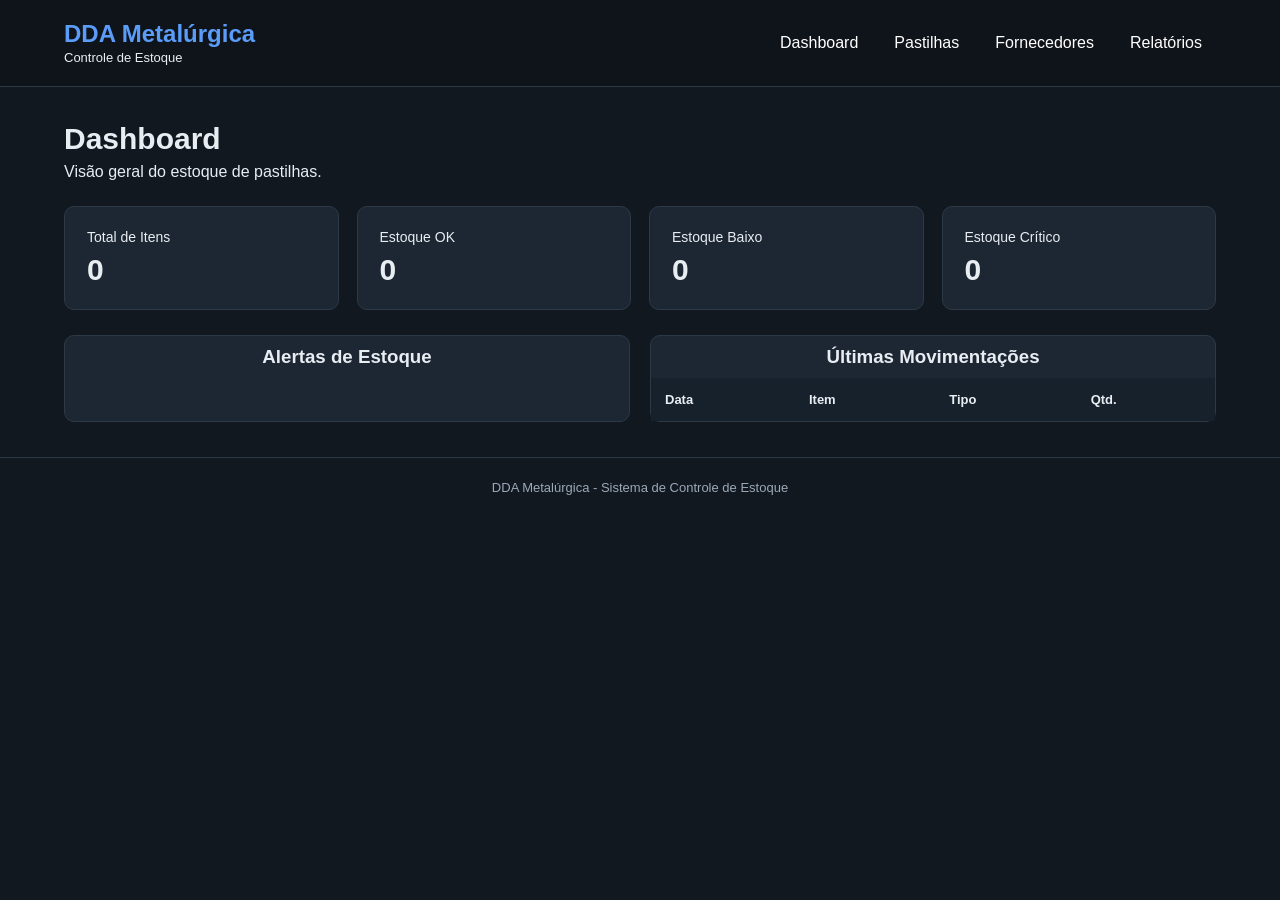
==== index.html @ c15c0b15 "Adaptação indexhtml e correções de ortografia" ====
<!DOCTYPE html>
<html lang="pt-BR">

<head>
    <meta charset="UTF-8">
    <meta name="viewport" content="width=device-width, initial-scale=1.0">
    <title>DDA Metalúrgica | Dashboard</title>

    <link rel="stylesheet" href="painel.css">
</head>

<body>

    <header class="site-header">

        <div class="header-container">

            <div class="logo">
                <h1>DDA Metalúrgica</h1>
                <span>Controle de Estoque</span>
            </div>

            <nav class="main-nav">

                <a href="index.html" class="nav-link">
                    Dashboard
                </a>

                <a href="pastilhas.html" class="nav-link">
                    Pastilhas
                </a>

                <a href="fornecedores.html" class="nav-link">
                    Fornecedores
                </a>

                <a href="relatorios.html" class="nav-link">
                    Relatórios
                </a>

            </nav>

        </div>

    </header>


    <main class="main-container">

        <section class="page-header">

            <div class="page-title">

                <h2>Dashboard</h2>

                <p>
                    Visão geral do estoque de pastilhas.
                </p>

            </div>

        </section>


        <!-- RESUMO -->

        <section class="dashboard-summary">

            <div class="summary-card">

                <span class="summary-title">
                    Total de Itens
                </span>

                <strong id="total-itens">
                    0
                </strong>

            </div>


            <div class="summary-card">

                <span class="summary-title">
                    Estoque OK
                </span>

                <strong id="estoque-ok">
                    0
                </strong>

            </div>


            <div class="summary-card">

                <span class="summary-title">
                    Estoque Baixo
                </span>

                <strong id="estoque-baixo">
                    0
                </strong>

            </div>


            <div class="summary-card">

                <span class="summary-title">
                    Estoque Crítico
                </span>

                <strong id="estoque-critico">
                    0
                </strong>

            </div>

        </section>


        <!-- ALERTAS E MOVIMENTAÇÕES -->

        <section class="dashboard-grid">

            <div class="painel">

                <h3>Alertas de Estoque</h3>

                <div class="alert-list" id="lista-alertas">

                </div>

            </div>


            <div class="painel">

                <h3>Últimas Movimentações</h3>

                <table class="data-table">

                    <thead>

                        <tr>
                            <th>Data</th>
                            <th>Item</th>
                            <th>Tipo</th>
                            <th>Qtd.</th>
                        </tr>

                    </thead>

                    <tbody id="lista-movimentacoes">

                    </tbody>

                </table>

            </div>

        </section>

    </main>


    <footer class="site-footer">

        <p>
            DDA Metalúrgica - Sistema de Controle de Estoque
        </p>

    </footer>


    <script src="painel.js"></script>

</body>

</html>
---- painel.css ----
* {
    margin: 0;
    padding: 0;
    box-sizing: border-box;
    font-family: Arial, sans-serif;
}

body {
    background-color: #121820;
    color: #e8edf2;
}

/* HEADER */

.site-header {
    background-color: #0f141b;
    border-bottom: 1px solid #2c3a47;
}

.header-container {
    width: 90%;
    margin: auto;
    padding: 20px 0;

    display: flex;
    justify-content: space-between;
    align-items: center;
}

.logo h1 {
    color: #5a9cf8;
    font-size: 24px;
}

.logo span {
    font-size: 13px;
}

/* MENU */

.main-nav {
    display: flex;
    gap: 8px;
}

.nav-link {
    color: white;
    text-decoration: none;
    padding: 10px 14px;
    border-radius: 6px;
}

.nav-link:hover {
    background-color: #1c2733;
    color: white;
}

/* CONTEÚDO */

.main-container {
    width: 90%;
    max-width: 1200px;
    margin: 35px auto;
}

.page-header {
    margin-bottom: 25px;
}

.page-title h2 {
    font-size: 30px;
    margin-bottom: 7px;
}

/* CARDS */

.dashboard-summary {
    display: grid;
    grid-template-columns: repeat(4, 1fr);
    gap: 18px;
    margin-bottom: 25px;
}

.summary-card {
    background-color: #1c2733;
    border: 1px solid #2c3a47;
    border-radius: 10px;
    padding: 22px;
}

.summary-card:hover {
    background-color: #243342;
}

.summary-title {
    display: block;
    font-size: 14px;
    margin-bottom: 8px;
}

.summary-card {
    font-size: 30px;
}

/* GRID */

.dashboard-grid {
    display: grid;
    grid-template-columns: 1fr 1fr;
    gap: 20px;
}

/* PAINÉIS */

.painel {
    background-color: #1c2733;
    border: 1px solid #2c3a47;
    border-radius: 10px;
}

h3 {
    text-align: center;
    margin: 10px;
}

/* ALERTAS */

.alert-list {
    padding: 15px;
}

.alert {
    padding: 14px;
    margin-bottom: 10px;
    border-radius: 7px;
}

.alert-content strong {
    display: block;
    margin-bottom: 5px;
}

.alert-content span {
    font-size: 13px;
}

.alert-critical {
    background-color: rgba(235, 87, 87, 0.10);
}

.alert-warning {
    background-color: rgba(242, 201, 76, 0.10);
}

.alert .status {
    display: inline-block;
    margin-top: 8px;
}

.alert-critical .status {
    color: #eb5757;
}

.alert-warning .status {
    color: #f2c94c;
}

/* TABELA */

.data-table {
    width: 100%;
    border-collapse: collapse;
}

.data-table th {
    background-color: #16212c;
    text-align: left;
    padding: 14px;
    font-size: 13px;
}

.data-table td {
    padding: 14px;
    border-top: 1px solid #2c3a47;
    font-size: 14px;
}

.data-table tr:hover {
    background-color: #243342;
}

/* FOOTER */

.site-footer {
    text-align: center;
    border-top: 1px solid #2c3a47;
    padding: 22px;
    color: #9aa9b8;
    font-size: 13px;
    margin-top: 30px;
}

/* RESPONSIVO */

@media (max-width: 800px) {

    .header-container {
        flex-direction: column;
        gap: 20px;
    }

    .main-nav {
        flex-wrap: wrap;
        justify-content: center;
    }

    .dashboard-summary {
        grid-template-columns: 1fr 1fr;
    }

    .dashboard-grid {
        grid-template-columns: 1fr;
    }
}

@media (max-width: 500px) {

    .dashboard-summary {
        grid-template-columns: 1fr;
    }
}

.summary-card {
    transition: 0.5s;
}

.summary-card:hover {
    transform: scale(1.1);
}
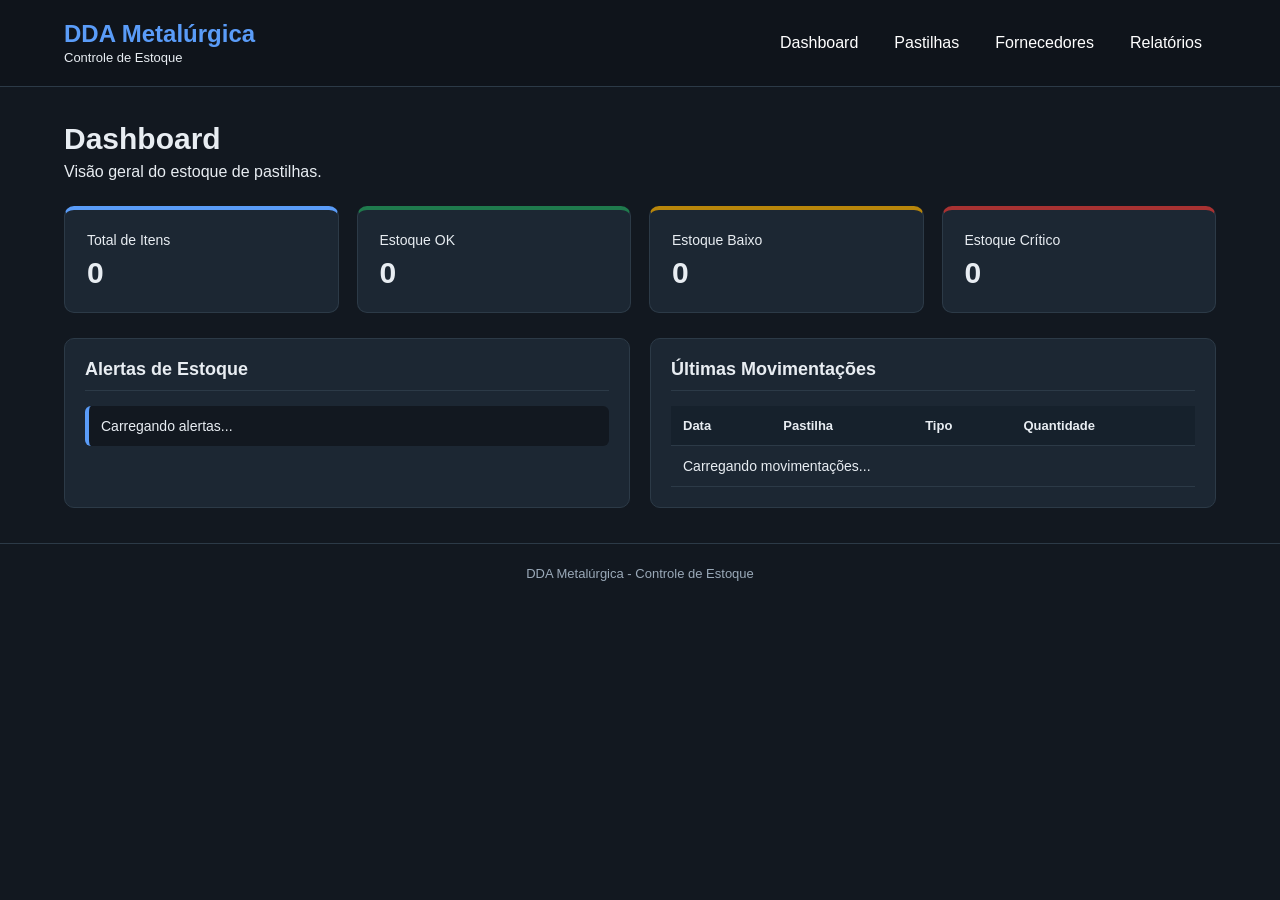
==== commit 787f6b63: "Remodel painel (index)" ====
--- a/index.html
+++ b/index.html
@@ -1,15 +1,17 @@
 <!DOCTYPE html>
-<html lang="pt-BR">
+<html lang="pt-br">
 
 <head>
     <meta charset="UTF-8">
     <meta name="viewport" content="width=device-width, initial-scale=1.0">
-    <title>DDA Metalúrgica | Dashboard</title>
+    <title>Dashboard - DDA Metalúrgica</title>
 
     <link rel="stylesheet" href="painel.css">
 </head>
 
 <body>
+
+    <!-- HEADER -->
 
     <header class="site-header">
 
@@ -21,160 +23,101 @@
             </div>
 
             <nav class="main-nav">
-
-                <a href="index.html" class="nav-link">
-                    Dashboard
-                </a>
-
-                <a href="pastilhas.html" class="nav-link">
-                    Pastilhas
-                </a>
-
-                <a href="fornecedores.html" class="nav-link">
-                    Fornecedores
-                </a>
-
-                <a href="relatorios.html" class="nav-link">
-                    Relatórios
-                </a>
-
+                <a href="index.html" class="nav-link">Dashboard</a>
+                <a href="pastilhas.html" class="nav-link">Pastilhas</a>
+                <a href="fornecedores.html" class="nav-link">Fornecedores</a>
+                <a href="relatorios.html" class="nav-link">Relatórios</a>
             </nav>
 
         </div>
 
     </header>
 
-
     <main class="main-container">
 
-        <section class="page-header">
+        <div class="page-header">
 
             <div class="page-title">
+                <h2>Dashboard</h2>
+                <p>Visão geral do estoque de pastilhas.</p>
+            </div>
 
-                <h2>Dashboard</h2>
+        </div>
 
-                <p>
-                    Visão geral do estoque de pastilhas.
-                </p>
+        <!-- CARDS DE RESUMO -->
 
+        <section class="dashboard-summary">
+
+            <div class="summary-card">
+                <span class="summary-title">Total de Itens</span>
+                <p id="total-itens">0</p>
+            </div>
+
+            <div class="summary-card card-ok">
+                <span class="summary-title">Estoque OK</span>
+                <p id="estoque-ok">0</p>
+            </div>
+
+            <div class="summary-card card-baixo">
+                <span class="summary-title">Estoque Baixo</span>
+                <p id="estoque-baixo">0</p>
+            </div>
+
+            <div class="summary-card card-critico">
+                <span class="summary-title">Estoque Crítico</span>
+                <p id="estoque-critico">0</p>
             </div>
 
         </section>
 
-
-        <!-- RESUMO -->
-
-        <section class="dashboard-summary">
-
-            <div class="summary-card">
-
-                <span class="summary-title">
-                    Total de Itens
-                </span>
-
-                <strong id="total-itens">
-                    0
-                </strong>
-
-            </div>
-
-
-            <div class="summary-card">
-
-                <span class="summary-title">
-                    Estoque OK
-                </span>
-
-                <strong id="estoque-ok">
-                    0
-                </strong>
-
-            </div>
-
-
-            <div class="summary-card">
-
-                <span class="summary-title">
-                    Estoque Baixo
-                </span>
-
-                <strong id="estoque-baixo">
-                    0
-                </strong>
-
-            </div>
-
-
-            <div class="summary-card">
-
-                <span class="summary-title">
-                    Estoque Crítico
-                </span>
-
-                <strong id="estoque-critico">
-                    0
-                </strong>
-
-            </div>
-
-        </section>
-
-
-        <!-- ALERTAS E MOVIMENTAÇÕES -->
+        <!-- ÁREA PRINCIPAL -->
 
         <section class="dashboard-grid">
 
-            <div class="painel">
+            <!-- ALERTAS -->
 
-                <h3>Alertas de Estoque</h3>
+            <div class="painel-section">
+                <h2>Alertas de Estoque</h2>
 
-                <div class="alert-list" id="lista-alertas">
-
-                </div>
-
+                <ul id="lista-alertas">
+                    <li>Carregando alertas...</li>
+                </ul>
             </div>
 
+            <!-- MOVIMENTAÇÕES -->
 
-            <div class="painel">
+            <div class="painel-section">
+                <h2>Últimas Movimentações</h2>
 
-                <h3>Últimas Movimentações</h3>
+                <div class="tabela-container">
+                    <table>
+                        <thead>
+                            <tr>
+                                <th>Data</th>
+                                <th>Pastilha</th>
+                                <th>Tipo</th>
+                                <th>Quantidade</th>
+                            </tr>
+                        </thead>
 
-                <table class="data-table">
-
-                    <thead>
-
-                        <tr>
-                            <th>Data</th>
-                            <th>Item</th>
-                            <th>Tipo</th>
-                            <th>Qtd.</th>
-                        </tr>
-
-                    </thead>
-
-                    <tbody id="lista-movimentacoes">
-
-                    </tbody>
-
-                </table>
-
+                        <tbody id="lista-movimentacoes">
+                            <tr>
+                                <td colspan="4">Carregando movimentações...</td>
+                            </tr>
+                        </tbody>
+                    </table>
+                </div>
             </div>
 
         </section>
 
     </main>
 
-
     <footer class="site-footer">
-
-        <p>
-            DDA Metalúrgica - Sistema de Controle de Estoque
-        </p>
-
+        <p>DDA Metalúrgica - Controle de Estoque</p>
     </footer>
 
-
-    <script src="painel.js"></script>
+    <script src="./painel.js"></script>
 
 </body>
 
--- a/painel.css
+++ b/painel.css
@@ -52,7 +52,6 @@
 
 .nav-link:hover {
     background-color: #1c2733;
-    color: white;
 }
 
 /* CONTEÚDO */
@@ -64,12 +63,38 @@
 }
 
 .page-header {
+    display: flex;
+    justify-content: space-between;
+    align-items: center;
     margin-bottom: 25px;
 }
 
 .page-title h2 {
     font-size: 30px;
     margin-bottom: 7px;
+}
+
+/* STATUS (igual ao das pastilhas) */
+
+.status {
+    padding: 5px 10px;
+    border-radius: 15px;
+    font-size: 12px;
+}
+
+.status-ok {
+    background-color: #1f7a4d;
+    color: white;
+}
+
+.status-warning {
+    background-color: #b8860b;
+    color: white;
+}
+
+.status-critical {
+    background-color: #a83232;
+    color: white;
 }
 
 /* CARDS */
@@ -84,12 +109,25 @@
 .summary-card {
     background-color: #1c2733;
     border: 1px solid #2c3a47;
+    border-top: 4px solid #5a9cf8;
     border-radius: 10px;
     padding: 22px;
 }
 
 .summary-card:hover {
     background-color: #243342;
+}
+
+.card-ok {
+    border-top-color: #1f7a4d;
+}
+
+.card-baixo {
+    border-top-color: #b8860b;
+}
+
+.card-critico {
+    border-top-color: #a83232;
 }
 
 .summary-title {
@@ -98,8 +136,9 @@
     margin-bottom: 8px;
 }
 
-.summary-card {
+.summary-card p {
     font-size: 30px;
+    font-weight: bold;
 }
 
 /* GRID */
@@ -110,83 +149,85 @@
     gap: 20px;
 }
 
-/* PAINÉIS */
-
-.painel {
+/* PAINEL */
+
+.painel-section {
     background-color: #1c2733;
     border: 1px solid #2c3a47;
     border-radius: 10px;
-}
-
-h3 {
-    text-align: center;
-    margin: 10px;
-}
-
-/* ALERTAS */
-
-.alert-list {
-    padding: 15px;
-}
-
-.alert {
-    padding: 14px;
-    margin-bottom: 10px;
-    border-radius: 7px;
-}
-
-.alert-content strong {
-    display: block;
-    margin-bottom: 5px;
-}
-
-.alert-content span {
-    font-size: 13px;
-}
-
-.alert-critical {
-    background-color: rgba(235, 87, 87, 0.10);
-}
-
-.alert-warning {
-    background-color: rgba(242, 201, 76, 0.10);
-}
-
-.alert .status {
-    display: inline-block;
-    margin-top: 8px;
-}
-
-.alert-critical .status {
-    color: #eb5757;
-}
-
-.alert-warning .status {
-    color: #f2c94c;
+    padding: 20px;
+}
+
+.painel-section h2 {
+    font-size: 18px;
+    margin-bottom: 15px;
+    border-bottom: 1px solid #2c3a47;
+    padding-bottom: 10px;
 }
 
 /* TABELA */
 
-.data-table {
+.tabela-container {
+    overflow-x: auto;
+}
+
+table {
     width: 100%;
     border-collapse: collapse;
-}
-
-.data-table th {
+    text-align: left;
+}
+
+th,
+td {
+    padding: 12px;
+    border-bottom: 1px solid #2c3a47;
+    font-size: 14px;
+}
+
+th {
     background-color: #16212c;
-    text-align: left;
-    padding: 14px;
     font-size: 13px;
 }
 
-.data-table td {
-    padding: 14px;
-    border-top: 1px solid #2c3a47;
+tbody tr:hover {
+    background-color: #243342;
+}
+
+/* ALERTAS */
+
+#lista-alertas {
+    list-style: none;
+}
+
+#lista-alertas li {
+    display: flex;
+    justify-content: space-between;
+    align-items: center;
+    gap: 15px;
+    padding: 12px;
+    background-color: #121820;
+    margin-bottom: 8px;
+    border-radius: 6px;
+    border-left: 4px solid #5a9cf8;
     font-size: 14px;
 }
 
-.data-table tr:hover {
-    background-color: #243342;
+#lista-alertas li.baixo {
+    border-left-color: #b8860b;
+}
+
+#lista-alertas li.critico {
+    border-left-color: #a83232;
+}
+
+.alerta-info {
+    display: flex;
+    flex-direction: column;
+    gap: 5px;
+}
+
+.alerta-info strong {
+    color: #5a9cf8;
 }
 
 /* FOOTER */
@@ -221,19 +262,4 @@
     .dashboard-grid {
         grid-template-columns: 1fr;
     }
-}
-
-@media (max-width: 500px) {
-
-    .dashboard-summary {
-        grid-template-columns: 1fr;
-    }
-}
-
-.summary-card {
-    transition: 0.5s;
-}
-
-.summary-card:hover {
-    transform: scale(1.1);
 }
